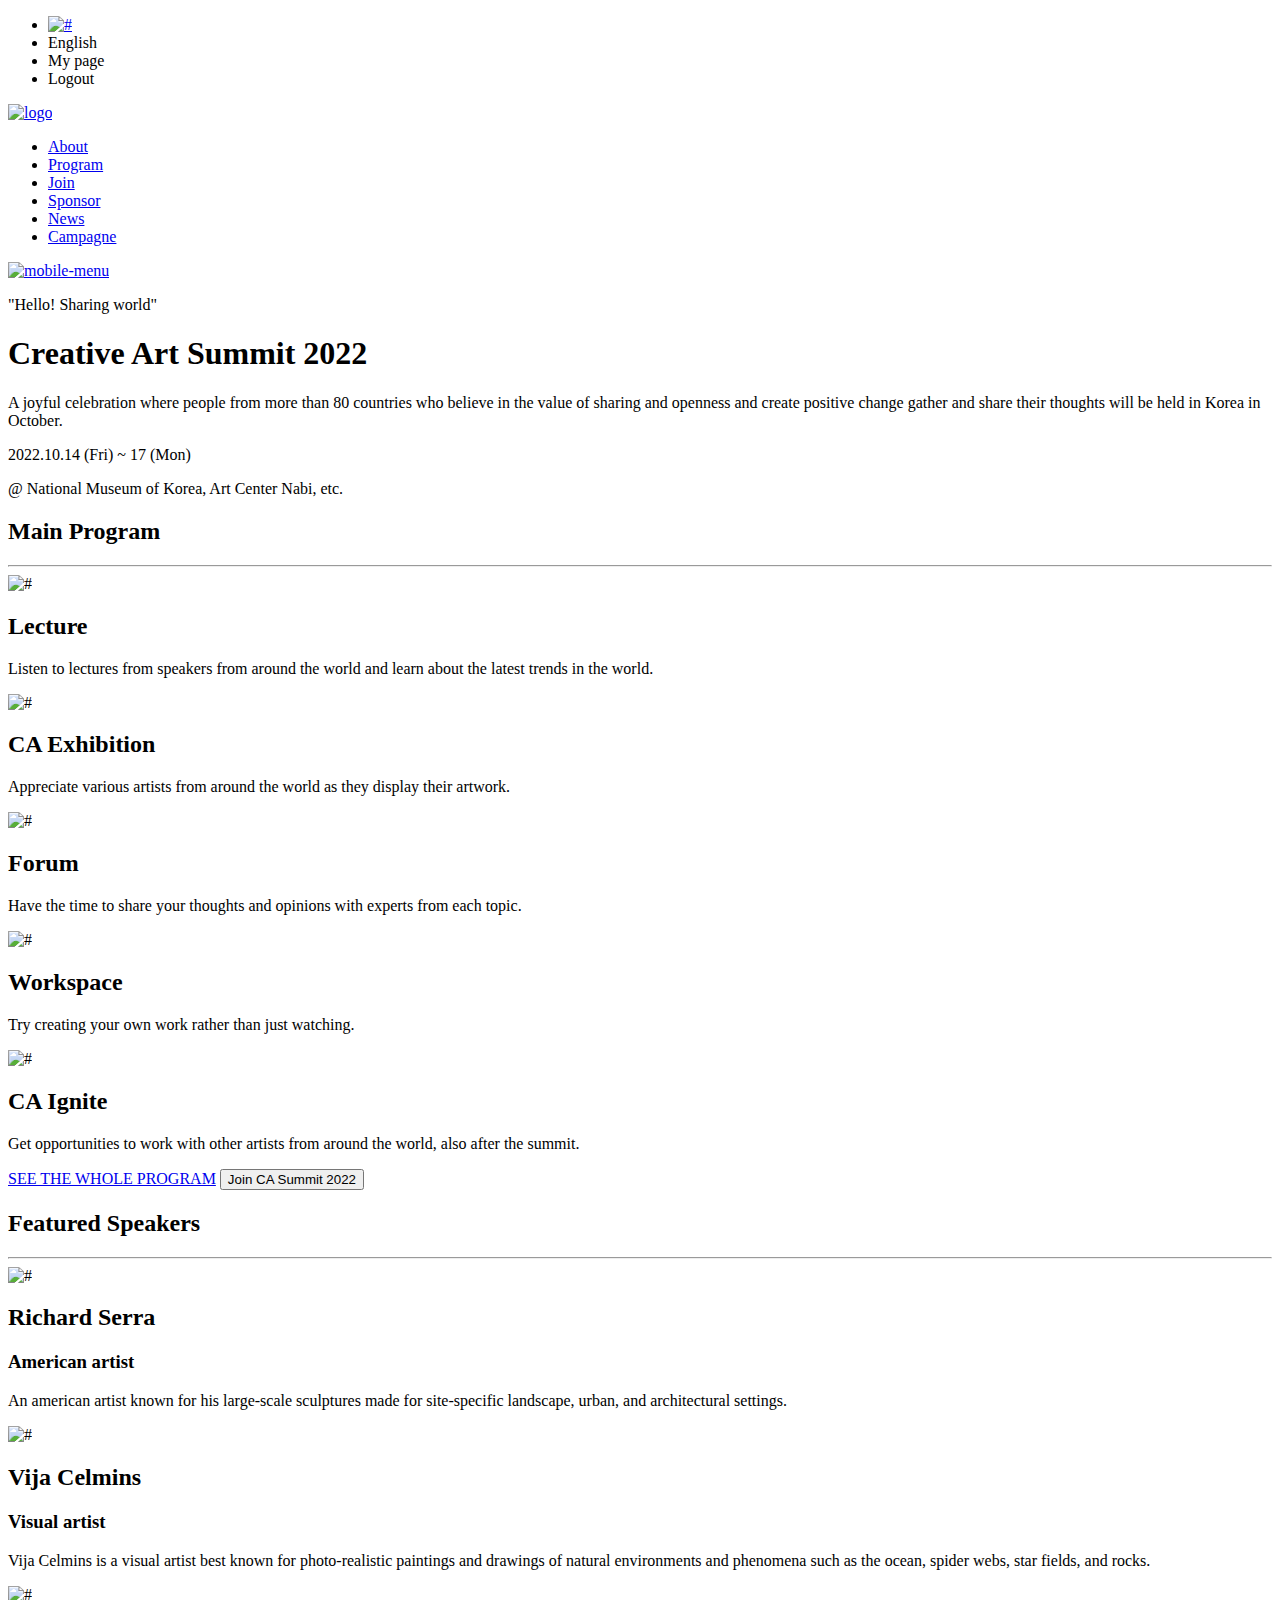
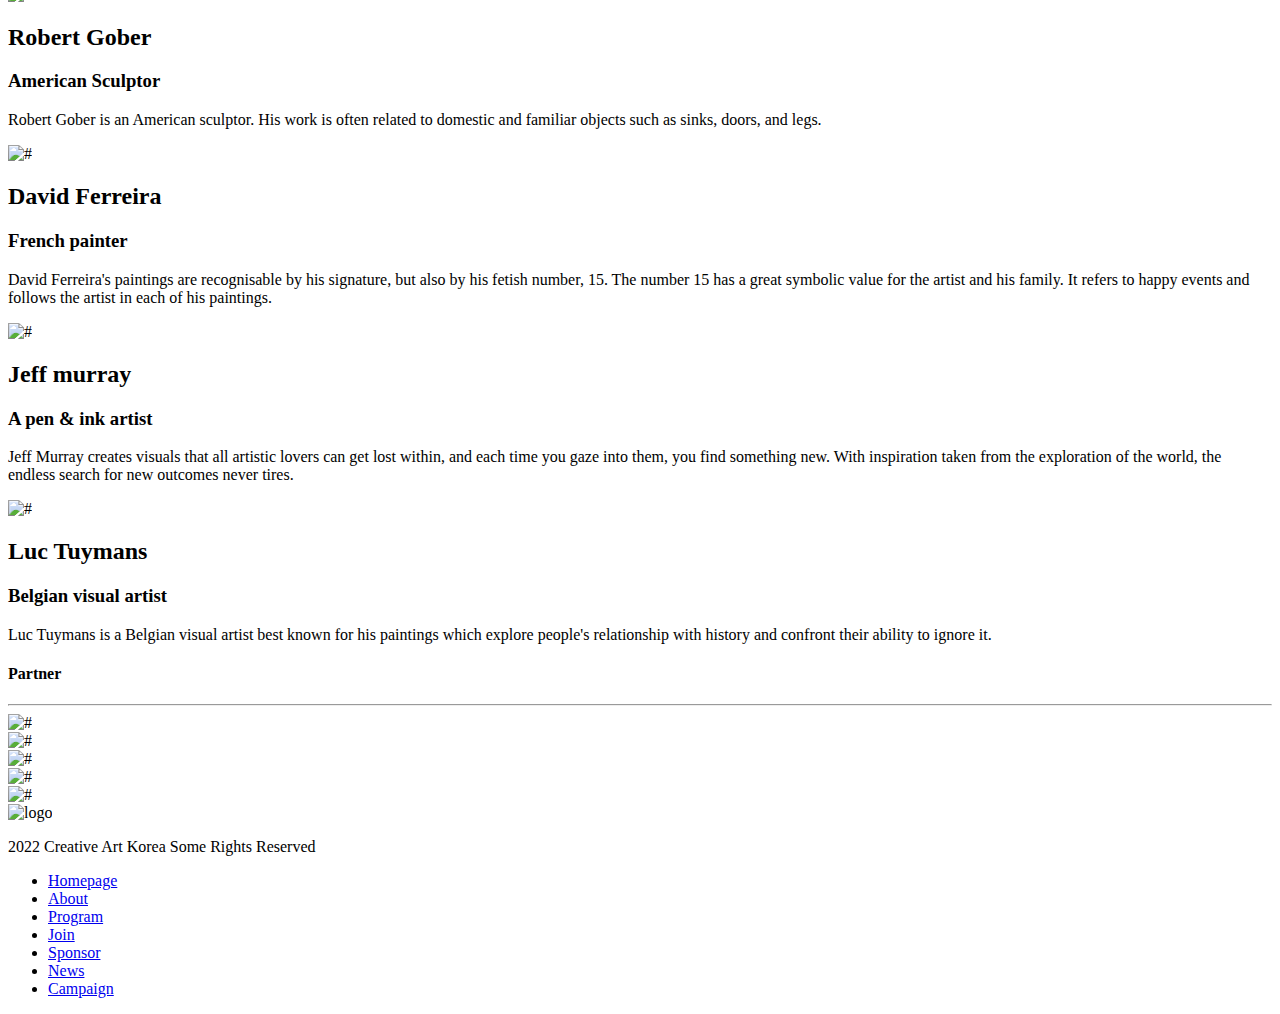
==== index.html @ f63004d4 "Add capstone main page" ====
<!DOCTYPE html>
<html lang="en">
<head>
    <meta charset="UTF-8">
    <meta http-equiv="X-UA-Compatible" content="IE=edge">
    <meta name="viewport" content="width=device-width, initial-scale=1.0">
    <title>Conference page: Creative Art Summit</title>
<link rel="stylesheet" href="style.css">
</head>
<body>      
    <header>
        <div class="social">
     <ul class="gray">
        <li>
            <a href="#"><img src="Images/2Vector.png" alt="#" class="tweet"></a>
          </li>
         <li>English</li>
         <li>My page</li>
         <li>Logout</li>
     </ul>
        </div>
        <nav class="desktop-menu">
            <a href="#"><img src="Images/CreativeArt.png" alt="logo" id="logo1"></a>
            <ul class="dm">
            <li><a href="about.html">About</a></li>
            <li><a href="#">Program</a></li>
            <li><a href="#">Join</a></li>
            <li><a href="#">Sponsor</a></li>
            <li><a href="#">News</a></li>
           <li><a href="#" class="campagne">Campagne</a></li> 
            </ul>
          
        </nav>
        <div class="main-wrap">
            <nav class="mobile-menu"> 
                <a href="#"><img src="Images/menu.png" alt="mobile-menu"></a>
            </nav>
            <p class="hello">"Hello! Sharing world"</p>
            <h1 class="title">Creative Art Summit 2022</h1>
            <p id="discription">
             A joyful celebration where people from more than 80 countries who believe in the value of sharing and openness and create positive change gather and share their thoughts will be held in Korea in October.
                </p>
                <div>
                    <p class="date">2022.10.14 (Fri) ~ 17 (Mon)</p>
                    <p class="locate">@ National Museum of Korea, Art Center Nabi, etc.
                    </p>
                </div>
        </div>
    </header>
        <section id="main-program">
            <h2 class="main-head">Main Program</h2>
            <hr>
            <div class="program">
            <div id="main-info">
                <img src="Images/program_icon_01.png" alt="#" class="icon1">
                <h2 id="subtitle">Lecture</h2>
                <p class="support">Listen to lectures from speakers from around the world and learn about the latest trends in the world.</p>
            </div>
            <div id="main-info1">
                <img src="Images/program_icon_02.png" alt="#" class="icon2">
                <h2 id="subtitle1">CA Exhibition</h2>
                <p class="support1">Appreciate various artists from around the world as they display their artwork.</p>
            </div>
            <div id="main-info2">
                <img src="Images/program_icon_03.png" alt="#" class="icon3">
                <h2 id="subtitle2">Forum</h2>
                <p class="support2">Have the time to share your thoughts and opinions with experts from each topic.</p>
            </div>
            <div id="main-info3">
                <img src="Images/program_icon_04.png" alt="#" class="icon4">
                <h2 id="subtitle3">Workspace</h2>
                <p class="support3">Try creating your own work rather than just watching.</p>
            </div>
            <div id="main-info4">
                <img src="Images/program_icon_05.png" alt="#" class="icon5">
                <h2 id="subtitle4">CA Ignite</h2>
                <p class="support4">Get opportunities to work with other artists from around the world, also after the summit.</p>
            </div>
        </div>
            <a href="#" class="see-program">SEE THE WHOLE PROGRAM</a>
            <button class="button" type="button">Join CA Summit 2022</button>
        </section>
    <section class="speakers-wrap">
    <h2 class="speak-head">Featured Speakers</h2>
    <hr>
    <div class="speaker">
    <div id="speaker1">
        <img src="Images/speaker_01.png" alt="#" class="speaker1">
        <h2 id="speaker-name">Richard Serra</h2>
        <h3 id="pro">American artist</h3>
        <p id="info">An american artist known for his large-scale sculptures made for site-specific landscape, urban, and architectural settings.</p>
    </div>
    <div id="speaker2">
        <img src="Images/speaker_02.png" alt="#" class="speaker2">
        <h2 id="speaker-name1">Vija Celmins</h2>
        <h3 id="pro1">Visual artist</h3>
        <p id="info1">Vija Celmins is a visual artist best known for photo-realistic paintings and drawings of natural environments and phenomena such as the ocean, spider webs, star fields, and rocks.</p>
    </div>
    <div id="speaker3">
        <img src="Images/speaker_03.png" alt="#" class="speaker3">
        <h2 id="speaker-name2">Robert Gober</h2>
        <h3 id="pro2">American Sculptor</h3>
        <p id="info2">Robert Gober is an American sculptor. His work is often related to domestic and familiar objects such as sinks, doors, and legs.</p>
    </div>
    <div id="speaker4">
        <img src="Images/speaker_04.png" alt="#" class="speaker4">
        <h2 id="speaker-name3">David Ferreira</h2>
        <h3 id="pro3">French painter</h3>
        <p id="info3">David Ferreira's paintings are recognisable by his signature, but also by his fetish number, 15. The number 15 has a great symbolic value for the artist and his family. It refers to happy events and follows the artist in each of his paintings.</p>
    </div>
    <div id="speaker5">
        <img src="Images/speaker_05.png" alt="#" class="speaker5">
        <h2 id="speaker-name4">Jeff murray</h2>
        <h3 id="pro4">A pen & ink artist</h3>
        <p id="info4">Jeff Murray creates visuals that all artistic lovers can get lost within, and each time you gaze into them, you find something new. With inspiration taken from the exploration of the world, the endless search for new outcomes never tires.</p>
    </div>
    <div id="speaker6">
        <img src="Images/speaker_06.png" alt="#" class="speaker6">
        <h2 id="speaker-name5">Luc Tuymans</h2>
        <h3 id="pro5">Belgian visual artist</h3>
        <p id="info5">Luc Tuymans is a Belgian visual artist best known for his paintings which explore people's relationship with history and confront their ability to ignore it.</p>
    </div>
</div>
</section>
<footer id="partners">
<h4 class="p-head">Partner</h4>
<hr>
<div class="p">
<div class="p1"><img src="Images/google.png" alt="#"></div>
<div class="p2"><img src="Images/daum.png" alt="#"></div>
<div class="p3"><img src="Images/airbnb.png" alt="#"></div>
<div class="p4"><img src="Images/naver.png" alt="#"></div>
<div class="p5"><img src="Images/mozilla.png" alt="#"></div>
</div>
<div class="copyright">
<img src="Images/CreativeArt.png" alt="logo" id="logo">
<p class="right">2022 Creative Art Korea Some Rights Reserved</p>
</div>
</footer>

<div class="menu-over" id="menu-over">
    <a href="#" class="closeMenu">
    </a>
    <ul class="mobile-menu1">
        <li><a href="#">Homepage</a></li>
        <li><a href="about.html">About</a></li>
        <li><a href="#">Program</a></li>
        <li><a href="#">Join</a></li>
        <li><a href="#">Sponsor</a></li>
        <li><a href="#">News</a></li>
        <li><a href="#">Campaign</a></li>
    </ul>
    <div class="hr"></div>
    <div class="hr1"></div>
    <div class="hr2"></div>
    <div class="hr3"></div>
    <div class="hr4"></div>
    <div class="hr5"></div>
    <div class="hr6"></div>
</div>
<script src="main.js"></script>
</body>
</html>
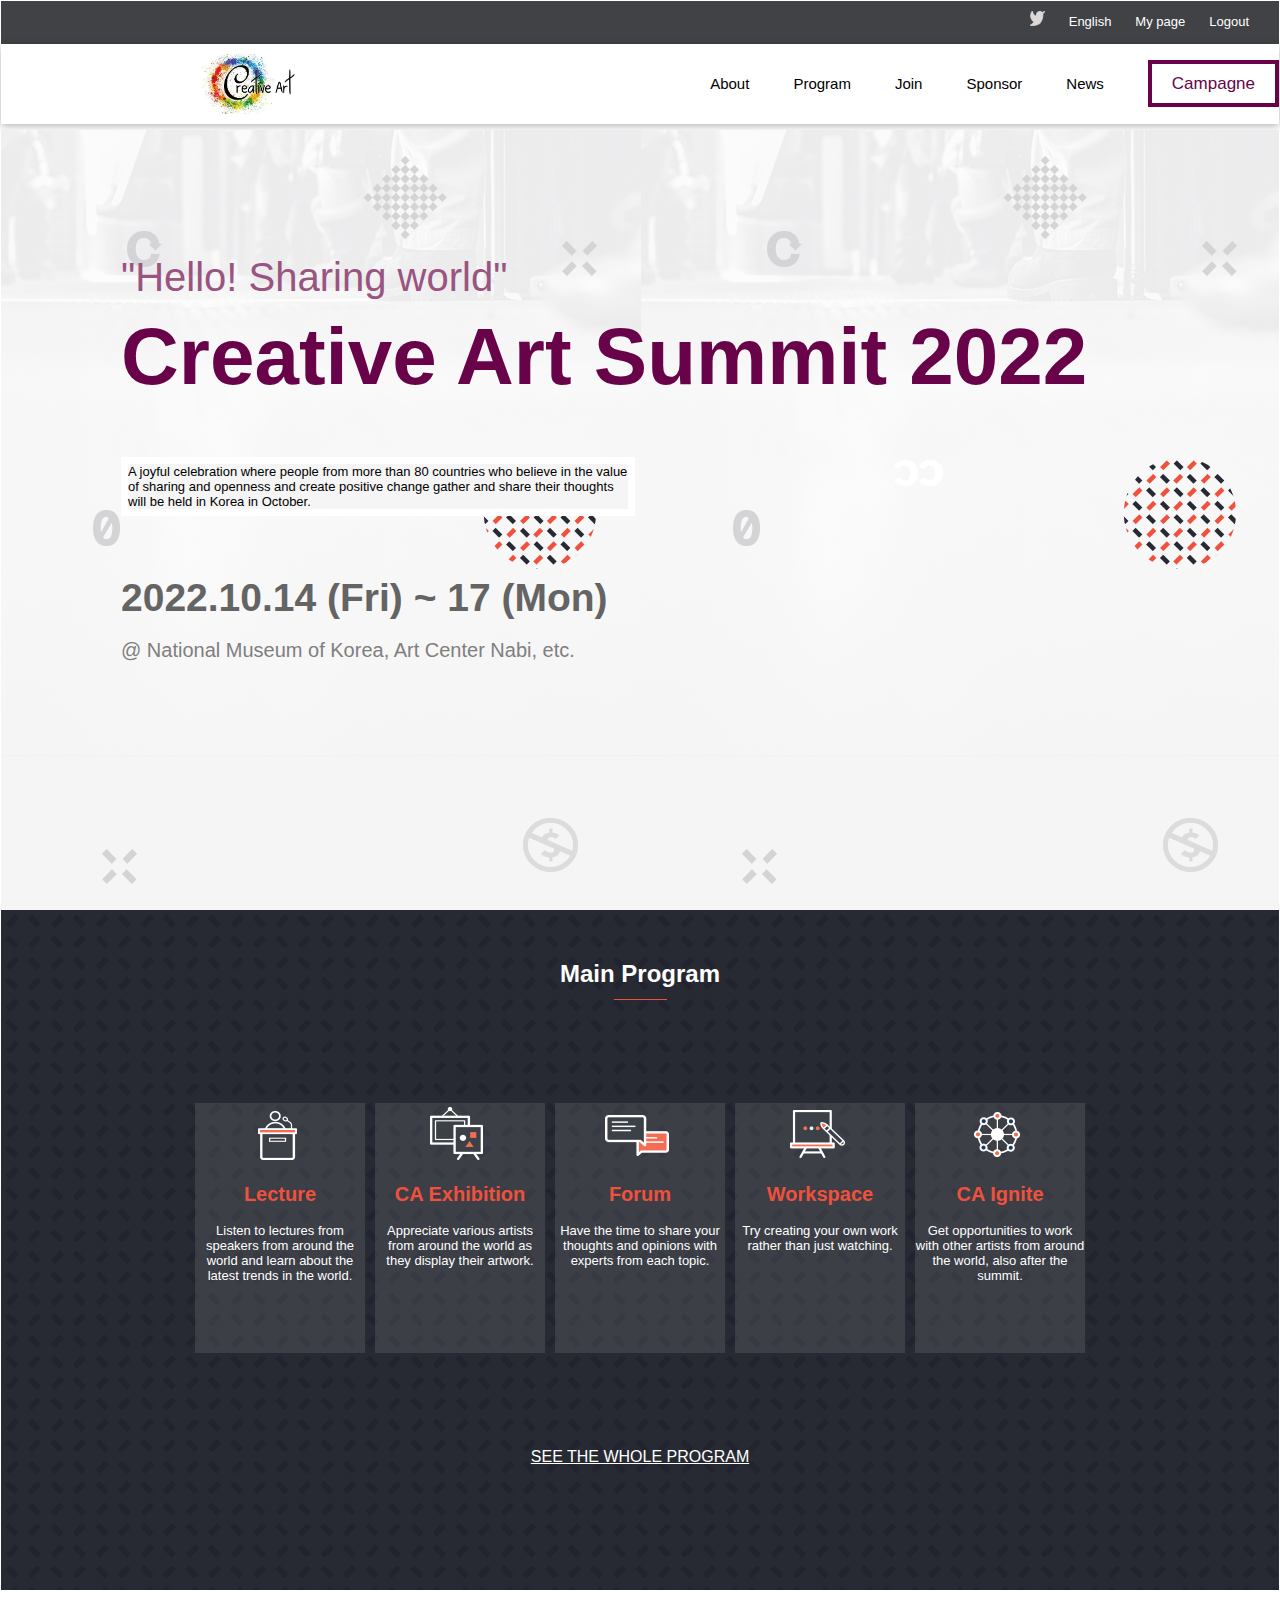
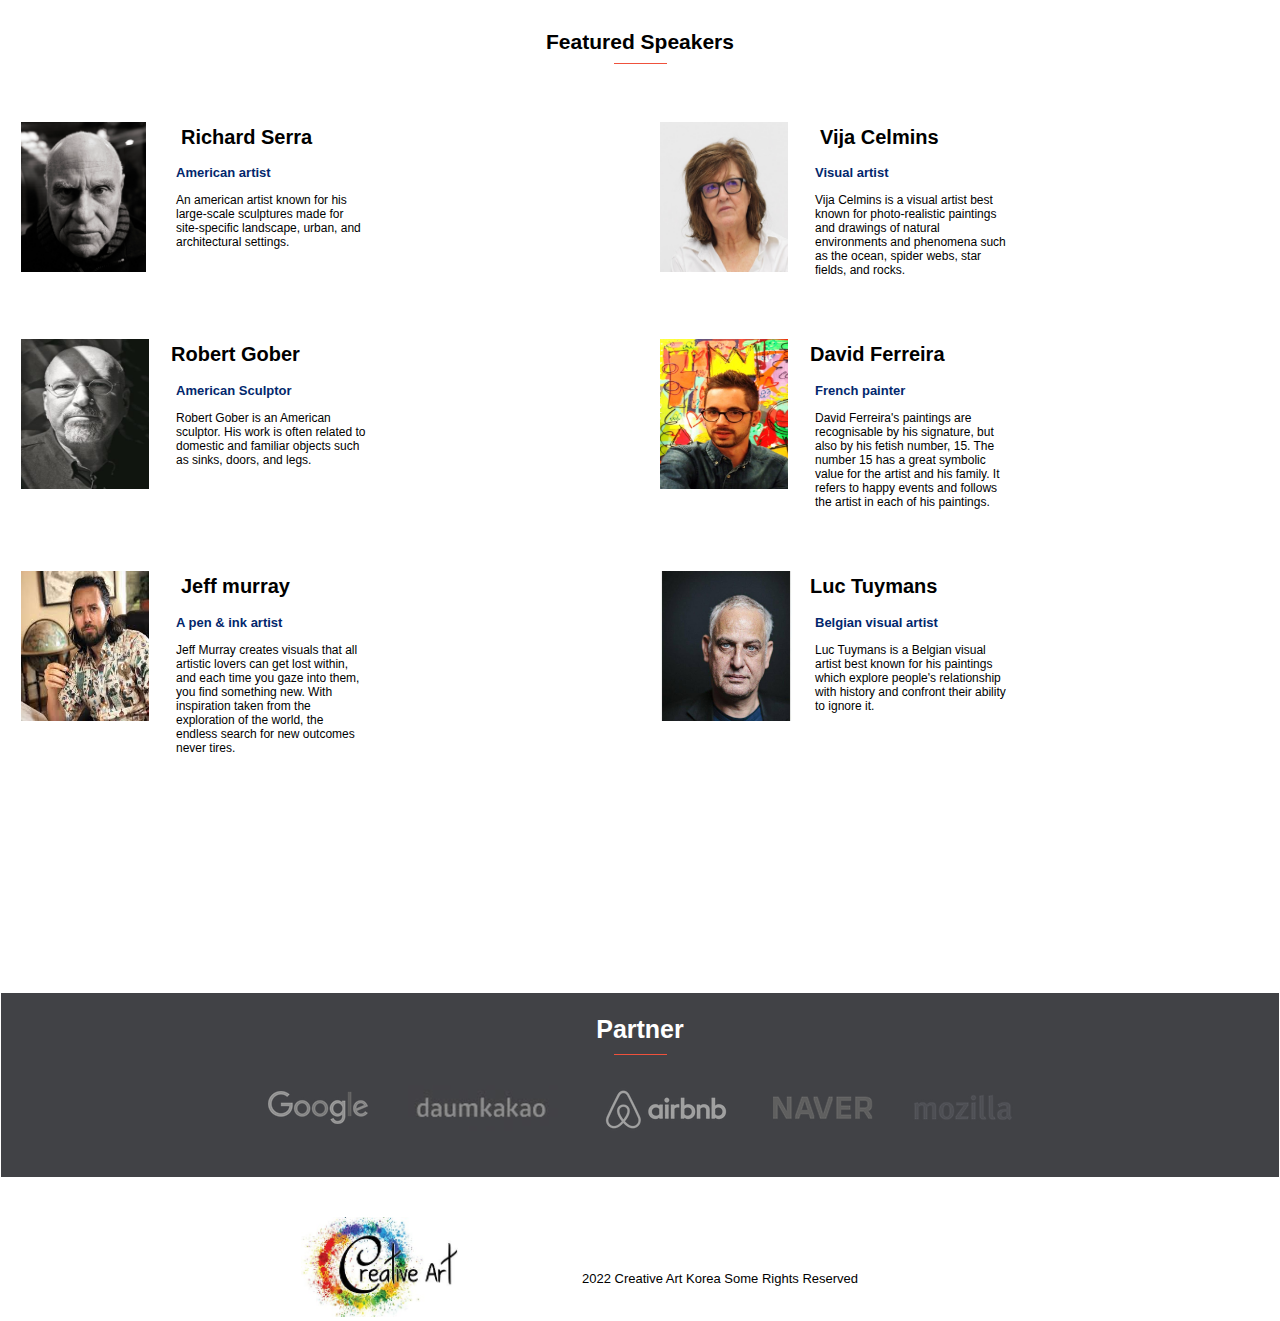
==== commit b212b3d0: "Add font link to head" ====
--- a/index.html
+++ b/index.html
@@ -6,6 +6,9 @@
     <meta name="viewport" content="width=device-width, initial-scale=1.0">
     <title>Conference page: Creative Art Summit</title>
 <link rel="stylesheet" href="style.css">
+<link rel="preconnect" href="https://fonts.googleapis.com">
+<link rel="preconnect" href="https://fonts.gstatic.com" crossorigin>
+<link href="https://fonts.googleapis.com/css2?family=Lato&display=swap" rel="stylesheet">
 </head>
 <body>      
     <header>
--- a/style.css
+++ b/style.css
@@ -0,0 +1,1510 @@
+@media screen and (max-width: 768px) {
+  .main-wrap {
+    background-image: url(Images/mobile_intro_bg.png);
+    height: 600px;
+    margin: -7px;
+  }
+
+  .mobile-menu {
+    margin-left: 65px;
+    padding-top: 30px;
+  }
+
+  #menu-over {
+    background-color: #3c3a39;
+    display: none;
+    height: 870px;
+    width: 100%;
+    position: fixed;
+    bottom: 57px;
+    z-index: 1;
+    top: 0;
+    left: 0;
+    mix-blend-mode: normal;
+    box-shadow: 1px 48px 48px rgba(37, 47, 137, 0.08);
+    overflow-x: hidden;
+    transition: 0.75ms;
+  }
+
+  .closeMenu {
+    height: 20px;
+    width: 20px;
+    position: absolute;
+    left: 25%;
+    right: 25%;
+    top: 10px;
+    margin-left: 260px;
+    background-image: url(Images/CancelButton.png);
+  }
+
+  li {
+    list-style: none;
+  }
+
+  .mobile-menu1 > li a {
+    left: 5px;
+    right: 5px;
+    top: calc(50% - 24px / 2);
+    font-family: 'Inter', sans-serif;
+    font-style: normal;
+    font-weight: bold;
+    font-size: 32px;
+    line-height: 40px;
+    display: flex;
+    flex-direction: column;
+    color: #fff5e1;
+    text-decoration: none;
+    margin: 10px;
+  }
+
+  .hr {
+    width: 290px;
+    left: 1px;
+    right: 1px;
+    border-bottom: 1px solid #6f6c6b;
+    margin-left: 40px;
+    margin-top: -260px;
+    position: absolute;
+  }
+
+  .hr1 {
+    width: 290px;
+    left: 1px;
+    right: 1px;
+    border-bottom: 1px solid #6f6c6b;
+    margin-left: 40px;
+    margin-top: -210px;
+    position: absolute;
+  }
+
+  .hr2 {
+    width: 290px;
+    left: 1px;
+    right: 1px;
+    border-bottom: 1px solid #6f6c6b;
+    margin-left: 40px;
+    margin-top: -160px;
+    position: absolute;
+  }
+
+  .hr3 {
+    width: 290px;
+    left: 1px;
+    right: 1px;
+    border-bottom: 1px solid #6f6c6b;
+    margin-left: 40px;
+    margin-top: -110px;
+    position: absolute;
+  }
+
+  .hr4 {
+    width: 290px;
+    left: 1px;
+    right: 1px;
+    border-bottom: 1px solid #6f6c6b;
+    margin-left: 40px;
+    margin-top: -60px;
+    position: absolute;
+  }
+
+  .hr5 {
+    width: 290px;
+    left: 1px;
+    right: 1px;
+    border-bottom: 1px solid #6f6c6b;
+    margin-left: 40px;
+    margin-top: -5px;
+    position: absolute;
+  }
+
+  .hr6 {
+    width: 290px;
+    left: 1px;
+    right: 1px;
+    border-bottom: 1px solid #6f6c6b;
+    margin-left: 40px;
+    margin-top: -310px;
+    position: absolute;
+  }
+
+  .hello {
+    color: #99547f;
+    font-family: sans-serif;
+    font-size: 20px;
+    padding-left: 50px;
+    padding-top: 55px;
+  }
+
+  .title {
+    color: #680249;
+    font-weight: bold;
+    font-family: sans-serif;
+    font-size: 50px;
+    padding-left: 50px;
+    margin-top: -29px;
+  }
+
+  #discription {
+    background-color: #f5f5f5;
+    font: 1em sans-serif;
+    font-size: 13px;
+    border: 7px solid #fff;
+    margin-left: 8px;
+    width: 90%;
+  }
+
+  .date {
+    font-weight: bold;
+    text-align: center;
+    font-size: 20px;
+    font-family: sans-serif;
+    color: #646464;
+    margin-top: 60px;
+  }
+
+  .locate {
+    text-align: center;
+    margin-top: -4px;
+    color: #807e7e;
+    font-family: sans-serif;
+  }
+
+  #main-program {
+    background-color: #272a32;
+    height: 937px;
+    background-image: url(Images/pattern_bg.png);
+    display: flex;
+    margin: -7px;
+    margin-top: -20px;
+    flex-direction: column;
+  }
+
+  .main-head {
+    color: #fff;
+    text-align: center;
+    font-family: Verdana, Geneva, Tahoma, sans-serif;
+    padding-top: 30px;
+  }
+
+  hr {
+    width: 53px;
+    height: 1px;
+    border-bottom: 1px solid #ef513c;
+    margin-top: -10px;
+    border-top: transparent;
+    border-left: transparent;
+    border-right: transparent;
+  }
+
+  #main-info {
+    background-color: #ffffff1a;
+    margin-top: 30px;
+    height: 100px;
+    margin-bottom: 20px;
+    width: 90%;
+    margin-left: 20px;
+  }
+
+  .icon1 {
+    padding-left: 10px;
+    padding-top: 2px;
+  }
+
+  #subtitle {
+    color: #ef513c;
+    font-size: 20px;
+    margin-left: 100px;
+    margin-top: -40px;
+    font-family: sans-serif;
+  }
+
+  .support {
+    color: #fff;
+    margin-left: 200px;
+    margin-top: -50px;
+    font-size: 13px;
+    font-family: sans-serif;
+  }
+
+  #main-info1 {
+    background-color: #ffffff1a;
+    height: 100px;
+    margin-bottom: 20px;
+    width: 90%;
+    margin-left: 20px;
+  }
+
+  .icon2 {
+    padding-left: 10px;
+    padding-top: 10px;
+  }
+
+  #subtitle1 {
+    color: #ef513c;
+    font-size: 20px;
+    margin-left: 100px;
+    margin-top: -50px;
+    width: 40px;
+    font-family: sans-serif;
+  }
+
+  .support1 {
+    color: #fff;
+    margin-left: 210px;
+    margin-top: -70px;
+    font-size: 13px;
+    font-family: sans-serif;
+  }
+
+  #main-info2 {
+    background-color: #ffffff1a;
+    height: 100px;
+    margin-bottom: 20px;
+    width: 90%;
+    margin-left: 20px;
+  }
+
+  .icon3 {
+    padding-left: 10px;
+    padding-top: 2px;
+  }
+
+  #subtitle2 {
+    color: #ef513c;
+    font-size: 20px;
+    margin-left: 100px;
+    margin-top: -40px;
+    font-family: 'Inter', sans-serif;
+  }
+
+  .support2 {
+    color: #fff;
+    margin-left: 200px;
+    margin-top: -50px;
+    font-size: 13px;
+    font-family: 'Inter', sans-serif;
+  }
+
+  #main-info3 {
+    background-color: #ffffff1a;
+    height: 100px;
+    margin-bottom: 20px;
+    width: 90%;
+    margin-left: 20px;
+  }
+
+  .icon4 {
+    padding-left: 10px;
+    padding-top: 2px;
+  }
+
+  #subtitle3 {
+    color: #ef513c;
+    font-size: 20px;
+    margin-left: 80px;
+    margin-top: -40px;
+    font-family: 'Inter', sans-serif;
+  }
+
+  .support3 {
+    color: #fff;
+    margin-left: 220px;
+    margin-top: -50px;
+    font-size: 13px;
+    font-family: 'Inter', sans-serif;
+  }
+
+  #main-info4 {
+    background-color: #ffffff1a;
+    height: 100px;
+    margin-bottom: 20px;
+    width: 90%;
+    margin-left: 20px;
+  }
+
+  .icon5 {
+    padding-left: 10px;
+    padding-top: 4px;
+  }
+
+  #subtitle4 {
+    color: #ef513c;
+    font-size: 20px;
+    margin-left: 90px;
+    margin-top: -40px;
+    font-family: 'Inter', sans-serif;
+  }
+
+  .support4 {
+    color: #fff;
+    margin-left: 210px;
+    margin-top: -60px;
+    font-size: 13px;
+    font-family: 'Inter', sans-serif;
+  }
+
+  .button {
+    color: #fff;
+    background-color: #2d0752;
+    margin-top: 50px;
+    font-family: 'Inter', sans-serif;
+    font-size: 18px;
+    border: transparent;
+    height: 70px;
+    width: 60%;
+    margin-left: 80px;
+    justify-content: center;
+  }
+
+  .speakers-wrap {
+    height: 1400px;
+    background-color: #fff;
+    margin: -7px;
+  }
+
+  .speak-head {
+    font-family: sans-serif;
+    text-align: center;
+    padding-top: 30px;
+    font-size: 21px;
+  }
+
+  .speaker1 {
+    margin-top: 50px;
+    margin-left: 20px;
+    height: 150px;
+  }
+
+  #speaker-name {
+    margin-top: -150px;
+    margin-left: 180px;
+    font-size: 20px;
+    font-family: sans-serif;
+  }
+
+  #pro {
+    font-size: 13px;
+    color: #02276d;
+    font-family: Arial, Helvetica, sans-serif;
+    margin-left: 175px;
+  }
+
+  #info {
+    font-size: 10px;
+    margin-left: 175px;
+    font-family: sans-serif;
+  }
+
+  .speaker2 {
+    margin-top: 50px;
+    margin-left: 20px;
+    height: 150px;
+    width: 128px;
+  }
+
+  #speaker-name1 {
+    margin-top: -150px;
+    margin-left: 180px;
+    font-size: 20px;
+    font-family: sans-serif;
+  }
+
+  #pro1 {
+    font-size: 13px;
+    color: #02276d;
+    font-family: Arial, Helvetica, sans-serif;
+    margin-left: 175px;
+  }
+
+  #info1 {
+    font-size: 10px;
+    margin-left: 175px;
+    font-family: sans-serif;
+  }
+
+  .speaker3 {
+    margin-top: 50px;
+    margin-left: 20px;
+    height: 150px;
+    width: 128px;
+  }
+
+  #speaker-name2 {
+    margin-top: -150px;
+    margin-left: 170px;
+    font-size: 20px;
+    font-family: sans-serif;
+  }
+
+  #pro2 {
+    font-size: 13px;
+    color: #02276d;
+    font-family: Arial, Helvetica, sans-serif;
+    margin-left: 175px;
+  }
+
+  #info2 {
+    font-size: 10px;
+    margin-left: 175px;
+    font-family: sans-serif;
+  }
+
+  .speaker4 {
+    margin-top: 50px;
+    margin-left: 20px;
+    height: 150px;
+    width: 128px;
+  }
+
+  #speaker-name3 {
+    margin-top: -150px;
+    margin-left: 170px;
+    font-size: 20px;
+    font-family: sans-serif;
+  }
+
+  #pro3 {
+    font-size: 13px;
+    color: #02276d;
+    font-family: Arial, Helvetica, sans-serif;
+    margin-left: 175px;
+  }
+
+  #info3 {
+    font-size: 10px;
+    margin-left: 175px;
+    font-family: sans-serif;
+  }
+
+  .speaker5 {
+    margin-top: 50px;
+    margin-left: 20px;
+    height: 150px;
+    width: 128px;
+  }
+
+  #speaker-name4 {
+    margin-top: -150px;
+    margin-left: 180px;
+    font-size: 20px;
+    font-family: sans-serif;
+  }
+
+  #pro4 {
+    font-size: 13px;
+    color: #02276d;
+    font-family: Arial, Helvetica, sans-serif;
+    margin-left: 175px;
+  }
+
+  #info4 {
+    font-size: 10px;
+    margin-left: 175px;
+    font-family: sans-serif;
+  }
+
+  .speaker6 {
+    margin-top: 50px;
+    margin-left: 20px;
+    height: 150px;
+  }
+
+  #speaker-name5 {
+    margin-top: -150px;
+    margin-left: 170px;
+    font-size: 20px;
+    font-family: sans-serif;
+  }
+
+  #pro5 {
+    font-size: 13px;
+    color: #02276d;
+    font-family: Arial, Helvetica, sans-serif;
+    margin-left: 175px;
+  }
+
+  #info5 {
+    font-size: 10px;
+    margin-left: 175px;
+    font-family: sans-serif;
+  }
+
+  #partners {
+    height: 260px;
+    background-color: #414246;
+    margin: -7px;
+    display: flex;
+    flex-direction: column;
+  }
+
+  .p-head {
+    color: #fff;
+    text-align: center;
+    font-family: sans-serif;
+    font-size: 25px;
+    line-height: 4px;
+  }
+
+  .p {
+    padding: 30px;
+    margin-top: -40px;
+  }
+
+  .p1 {
+    margin-top: 30px;
+  }
+
+  .p2 {
+    text-align: center;
+  }
+
+  .p4 {
+    text-align: right;
+    margin-top: -140px;
+  }
+
+  .p5 {
+    text-align: right;
+    margin-top: 60px;
+  }
+
+  .copyright {
+    height: 100%;
+    margin-top: 20px;
+    background-color: #fff;
+  }
+
+  #logo {
+    height: 100px;
+    margin-top: 40px;
+  }
+
+  .right {
+    font-family: sans-serif;
+    font-size: 13px;
+    margin-top: -50px;
+    margin-left: 160px;
+  }
+
+  .desktop-menu {
+    display: none;
+  }
+
+  .social {
+    display: none;
+  }
+
+  .see-program {
+    display: none;
+  }
+
+  .about-wrap {
+    background-image: url(Images/about.png);
+    margin: -7px;
+    background-repeat: no-repeat;
+    background-color: #f7f7f8;
+    height: 100%;
+  }
+
+  .about-hello {
+    color: #99547f;
+    font-family: sans-serif;
+    font-size: 20px;
+    padding-top: 55px;
+    text-align: center;
+  }
+
+  .about-title {
+    color: #680249;
+    font-weight: bold;
+    font-family: sans-serif;
+    font-size: 50px;
+    margin-top: -29px;
+    text-align: center;
+  }
+
+  #about-discription {
+    background-color: #fff;
+    font: 1em sans-serif;
+    font-size: 12px;
+    border: 1px solid #33323233;
+    text-align: center;
+    align-items: center;
+    padding: 20px;
+    justify-content: center;
+    margin: 15px;
+    color: #4e4e4e;
+  }
+
+  #contact {
+    color: #4e4e4e;
+    font-family: sans-serif;
+    font-size: 13px;
+    text-align: center;
+    font-weight: bold;
+    margin: 20px;
+  }
+
+  .email {
+    text-align: center;
+  }
+
+  #email {
+    color: #000;
+  }
+
+  #about-logo {
+    height: 500px;
+    background-color: #fff;
+    margin: -7px;
+    text-align: center;
+    border-bottom: 1px solid #0003;
+  }
+
+  .logo-head {
+    margin-top: 70px;
+    font-family: sans-serif;
+    font-size: 23px;
+  }
+
+  .logo-text {
+    font-family: sans-serif;
+    font-size: 15px;
+    color: #646464;
+    margin: 30px;
+  }
+
+  .logo {
+    border: 1px solid #0003;
+  }
+
+  #see-past {
+    background-color: #fff;
+    margin: -7px;
+    text-align: center;
+    height: 100%;
+  }
+
+  .past {
+    margin-top: 70px;
+    font-family: sans-serif;
+    font-weight: lighter;
+  }
+
+  .past-discrib {
+    font-family: sans-serif;
+    font-size: 15px;
+    color: #646464;
+    margin: 30px;
+  }
+
+  .event_pic {
+    width: 90%;
+    max-width: 90%;
+    max-height: 90%;
+    height: 90%;
+  }
+
+  .Red {
+    width: 90%;
+    height: 100%;
+    position: absolute;
+    background-color: #8b03fac2;
+    max-width: 100%;
+    max-height: 100%;
+    display: flex;
+    justify-content: center;
+    align-items: center;
+    flex-direction: column;
+  }
+
+  .Place {
+    height: 90%;
+    position: relative;
+    display: flex;
+    justify-content: center;
+    margin: 20px 0 20px 0;
+    color: #fff;
+  }
+
+  .date1 {
+    font-size: 35px;
+    font-family: sans-serif;
+    font-weight: bold;
+  }
+
+  .description {
+    font-size: 20px;
+    font-weight: bold;
+    font-family: sans-serif;
+  }
+}
+
+@media screen and (min-width: 768px) {
+  .main-wrap {
+    background-image: url(Images/mobile_intro_bg.png);
+    height: 800px;
+    margin: -7px;
+    margin-top: -34px;
+  }
+
+  .social {
+    display: grid;
+    background-color: #414246;
+    margin: -7px;
+    color: #fff;
+    height: 50px;
+  }
+
+  .desktop-menu {
+    background-color: #fff;
+    display: flex;
+    margin: -7px;
+    height: 80px;
+    box-shadow: rgb(0 0 0 / 30%) 0 2px 8px 0;
+  }
+
+  #logo1 {
+    height: 60px;
+    margin-left: 200px;
+    margin-top: 10px;
+  }
+
+  .gray {
+    text-align: right;
+    margin-top: -20px;
+    padding: 30px;
+  }
+
+  li {
+    list-style: none;
+    display: inline;
+    text-align: right;
+    margin-left: 20px;
+    font-family: sans-serif;
+    font-size: 13px;
+  }
+
+  .dm {
+    text-align: right;
+    width: 100%;
+    margin-top: 30px;
+  }
+
+  li a {
+    font-family: sans-serif;
+    font-size: 15px;
+    color: #000;
+    text-decoration: none;
+    display: inline;
+    margin-left: 20px;
+  }
+
+  li a:hover {
+    color: #680249;
+  }
+
+  .tweet {
+    height: 15px;
+  }
+
+  .campagne {
+    color: #680249;
+    border: 4px solid #680249;
+    font-size: 17px;
+    font-family: sans-serif;
+    text-decoration: none;
+    text-align: center;
+    padding: 10px 20px;
+  }
+
+  .mobile-menu {
+    display: none;
+  }
+
+  .hello {
+    color: #99547f;
+    font-family: sans-serif;
+    font-size: 40px;
+    padding-left: 120px;
+    padding-top: 125px;
+  }
+
+  .title {
+    color: #680249;
+    font-weight: bold;
+    font-family: sans-serif;
+    font-size: 80px;
+    padding-left: 120px;
+    margin-top: -29px;
+  }
+
+  #discription {
+    background-color: #f5f5f5;
+    font: 1em sans-serif;
+    font-size: 13px;
+    border: 7px solid #fff;
+    margin-left: 120px;
+    width: 500px;
+  }
+
+  .date {
+    font-weight: bold;
+    font-size: 39px;
+    font-family: sans-serif;
+    color: #646464;
+    margin-top: 60px;
+    margin-left: 120px;
+  }
+
+  .locate {
+    margin-top: -20px;
+    color: #807e7e;
+    font-family: sans-serif;
+    font-size: 20px;
+    margin-left: 120px;
+  }
+
+  #main-program {
+    background-color: #272a32;
+    height: 680px;
+    background-image: url(Images/pattern_bg.png);
+    display: flex;
+    margin: -7px;
+    margin-top: -20px;
+    flex-direction: column;
+  }
+
+  .main-head {
+    color: #fff;
+    text-align: center;
+    font-family: Verdana, Geneva, Tahoma, sans-serif;
+    padding-top: 30px;
+  }
+
+  hr {
+    width: 53px;
+    height: 1px;
+    border-bottom: 1px solid #ef513c;
+    margin-top: -10px;
+    border-top: transparent;
+    border-left: transparent;
+    border-right: transparent;
+  }
+
+  .program {
+    display: flex;
+    flex-direction: row;
+    justify-content: center;
+    width: 100%;
+    margin-top: 90px;
+  }
+
+  #main-info {
+    width: 170px;
+    background-color: #ffffff1a;
+    height: 250px;
+    margin: 5px;
+  }
+
+  .icon1 {
+    padding-left: 50px;
+    padding-top: 2px;
+  }
+
+  #subtitle {
+    color: #ef513c;
+    font-size: 20px;
+    font-family: sans-serif;
+    text-align: center;
+  }
+
+  .support {
+    color: #fff;
+    font-size: 13px;
+    font-family: sans-serif;
+    text-align: center;
+  }
+
+  #main-info1 {
+    background-color: #ffffff1a;
+    margin: 5px;
+    width: 170px;
+    height: 250px;
+  }
+
+  .icon2 {
+    padding-left: 50px;
+    padding-top: 2px;
+  }
+
+  #subtitle1 {
+    color: #ef513c;
+    font-size: 20px;
+    font-family: sans-serif;
+    text-align: center;
+  }
+
+  .support1 {
+    color: #fff;
+    font-size: 13px;
+    font-family: sans-serif;
+    text-align: center;
+  }
+
+  #main-info2 {
+    background-color: #ffffff1a;
+    margin: 5px;
+    width: 170px;
+    height: 250px;
+  }
+
+  .icon3 {
+    padding-left: 50px;
+    padding-top: 2px;
+  }
+
+  #subtitle2 {
+    color: #ef513c;
+    font-size: 20px;
+    font-family: sans-serif;
+    text-align: center;
+  }
+
+  .support2 {
+    color: #fff;
+    font-size: 13px;
+    font-family: sans-serif;
+    text-align: center;
+  }
+
+  #main-info3 {
+    background-color: #ffffff1a;
+    margin: 5px;
+    width: 170px;
+    height: 250px;
+  }
+
+  .icon4 {
+    padding-left: 50px;
+    padding-top: 2px;
+  }
+
+  #subtitle3 {
+    color: #ef513c;
+    font-size: 20px;
+    font-family: sans-serif;
+    text-align: center;
+  }
+
+  .support3 {
+    color: #fff;
+    font-size: 13px;
+    font-family: sans-serif;
+    text-align: center;
+  }
+
+  #main-info4 {
+    background-color: #ffffff1a;
+    margin: 5px;
+    width: 170px;
+    height: 250px;
+  }
+
+  .icon5 {
+    padding-left: 50px;
+    padding-top: 2px;
+  }
+
+  #subtitle4 {
+    color: #ef513c;
+    font-size: 20px;
+    font-family: sans-serif;
+    text-align: center;
+  }
+
+  .support4 {
+    color: #fff;
+    font-size: 13px;
+    font-family: sans-serif;
+    text-align: center;
+  }
+
+  .button {
+    display: none;
+  }
+
+  .see-program {
+    font-family: sans-serif;
+    text-align: center;
+    color: #fff;
+    margin-top: 90px;
+  }
+
+  .speakers-wrap {
+    height: 1000px;
+    background-color: #fff;
+    margin: -7px;
+  }
+
+  .speak-head {
+    font-family: sans-serif;
+    text-align: center;
+    padding-top: 30px;
+    font-size: 21px;
+  }
+
+  .speaker {
+    display: flex;
+    flex-wrap: wrap;
+  }
+
+  #speaker1 {
+    width: 50%;
+  }
+
+  #speaker2 {
+    width: 50%;
+  }
+
+  #speaker3 {
+    width: 50%;
+  }
+
+  #speaker4 {
+    width: 50%;
+  }
+
+  #speaker5 {
+    width: 50%;
+  }
+
+  #speaker6 {
+    width: 50%;
+  }
+
+  .speaker1 {
+    margin-top: 50px;
+    margin-left: 20px;
+    height: 150px;
+  }
+
+  #speaker-name {
+    margin-top: -150px;
+    margin-left: 180px;
+    font-size: 20px;
+    font-family: sans-serif;
+  }
+
+  #pro {
+    font-size: 13px;
+    color: #02276d;
+    font-family: Arial, Helvetica, sans-serif;
+    margin-left: 175px;
+  }
+
+  #info {
+    font-size: 12px;
+    margin-left: 175px;
+    font-family: sans-serif;
+    width: 30%;
+  }
+
+  .speaker2 {
+    margin-top: 50px;
+    margin-left: 20px;
+    height: 150px;
+    width: 128px;
+  }
+
+  #speaker-name1 {
+    margin-top: -150px;
+    margin-left: 180px;
+    font-size: 20px;
+    font-family: sans-serif;
+  }
+
+  #pro1 {
+    font-size: 13px;
+    color: #02276d;
+    font-family: Arial, Helvetica, sans-serif;
+    margin-left: 175px;
+  }
+
+  #info1 {
+    font-size: 12px;
+    margin-left: 175px;
+    font-family: sans-serif;
+    width: 30%;
+  }
+
+  .speaker3 {
+    margin-top: 50px;
+    margin-left: 20px;
+    height: 150px;
+    width: 128px;
+  }
+
+  #speaker-name2 {
+    margin-top: -150px;
+    margin-left: 170px;
+    font-size: 20px;
+    font-family: sans-serif;
+  }
+
+  #pro2 {
+    font-size: 13px;
+    color: #02276d;
+    font-family: Arial, Helvetica, sans-serif;
+    margin-left: 175px;
+  }
+
+  #info2 {
+    font-size: 12px;
+    margin-left: 175px;
+    font-family: sans-serif;
+    width: 30%;
+  }
+
+  .speaker4 {
+    margin-top: 50px;
+    margin-left: 20px;
+    height: 150px;
+    width: 128px;
+  }
+
+  #speaker-name3 {
+    margin-top: -150px;
+    margin-left: 170px;
+    font-size: 20px;
+    font-family: sans-serif;
+  }
+
+  #pro3 {
+    font-size: 13px;
+    color: #02276d;
+    font-family: Arial, Helvetica, sans-serif;
+    margin-left: 175px;
+  }
+
+  #info3 {
+    font-size: 12px;
+    margin-left: 175px;
+    font-family: sans-serif;
+    width: 30%;
+  }
+
+  .speaker5 {
+    margin-top: 50px;
+    margin-left: 20px;
+    height: 150px;
+    width: 128px;
+  }
+
+  #speaker-name4 {
+    margin-top: -150px;
+    margin-left: 180px;
+    font-size: 20px;
+    font-family: sans-serif;
+  }
+
+  #pro4 {
+    font-size: 13px;
+    color: #02276d;
+    font-family: Arial, Helvetica, sans-serif;
+    margin-left: 175px;
+  }
+
+  #info4 {
+    font-size: 12px;
+    margin-left: 175px;
+    font-family: sans-serif;
+    width: 30%;
+  }
+
+  .speaker6 {
+    margin-top: 50px;
+    margin-left: 20px;
+    height: 150px;
+  }
+
+  #speaker-name5 {
+    margin-top: -150px;
+    margin-left: 170px;
+    font-size: 20px;
+    font-family: sans-serif;
+  }
+
+  #pro5 {
+    font-size: 13px;
+    color: #02276d;
+    font-family: Arial, Helvetica, sans-serif;
+    margin-left: 175px;
+  }
+
+  #info5 {
+    font-size: 12px;
+    margin-left: 175px;
+    font-family: sans-serif;
+    width: 30%;
+  }
+
+  #partners {
+    height: 290px;
+    background-color: #414246;
+    margin: -7px;
+    display: flex;
+    flex-direction: column;
+  }
+
+  .p-head {
+    color: #fff;
+    text-align: center;
+    font-family: sans-serif;
+    font-size: 25px;
+    line-height: 4px;
+  }
+
+  .p {
+    display: flex;
+    flex-direction: row;
+    align-items: center;
+    justify-content: center;
+  }
+
+  .p1 {
+    margin: 20px;
+  }
+
+  .p2 {
+    margin: 20px;
+  }
+
+  .p3 {
+    margin: 20px;
+  }
+
+  .p4 {
+    margin: 20px;
+  }
+
+  .p5 {
+    margin: 20px;
+  }
+
+  .copyright {
+    height: 100%;
+    margin-top: 20px;
+    background-color: #fff;
+  }
+
+  #logo {
+    height: 100px;
+    margin-top: 40px;
+    margin-left: 300px;
+  }
+
+  .right {
+    font-family: sans-serif;
+    font-size: 13px;
+    margin-top: -50px;
+    margin-left: 160px;
+    text-align: center;
+  }
+
+  #menu-over {
+    display: none;
+  }
+
+  .closeMenu {
+    display: none;
+  }
+
+  .mobile-menu1 > li a {
+    display: none;
+  }
+
+  .hr {
+    display: none;
+  }
+
+  .hr1 {
+    display: none;
+  }
+
+  .hr2 {
+    display: none;
+  }
+
+  .hr3 {
+    display: none;
+  }
+
+  .hr4 {
+    display: none;
+  }
+
+  .hr5 {
+    display: none;
+  }
+
+  .hr6 {
+    display: none;
+  }
+
+  .about-wrap {
+    background-image: url(Images/about.png);
+    margin: -7px;
+    background-repeat: no-repeat;
+    background-color: #f7f7f8;
+    height: 100%;
+    margin-top: -40px;
+  }
+
+  .about-hello {
+    display: none;
+  }
+
+  .about-title {
+    color: #680249;
+    font-weight: bold;
+    font-family: sans-serif;
+    font-size: 70px;
+    text-align: center;
+    padding-top: 80px;
+  }
+
+  #about-discription {
+    background-color: #fff;
+    font: 1em sans-serif;
+    font-size: 16px;
+    border: 1px solid #33323233;
+    text-align: center;
+    align-items: center;
+    padding: 40px;
+    justify-content: center;
+    margin: 80px;
+    color: #4e4e4e;
+  }
+
+  #contact {
+    color: #4e4e4e;
+    font-family: sans-serif;
+    font-size: 15px;
+    text-align: center;
+    font-weight: bold;
+    margin: 20px;
+  }
+
+  .email {
+    text-align: center;
+    font-family: sans-serif;
+  }
+
+  #email {
+    color: #000;
+  }
+
+  #about-logo {
+    height: 600px;
+    background-color: #fff;
+    margin: -7px;
+    text-align: center;
+    border-bottom: 1px solid #0003;
+  }
+
+  .logo-head {
+    margin-top: 70px;
+    font-family: sans-serif;
+    font-size: 27px;
+  }
+
+  .logo-text {
+    font-family: sans-serif;
+    font-size: 15px;
+    color: #646464;
+    margin: 60px;
+  }
+
+  .logo {
+    border: 1px solid #0003;
+    width: 30%;
+  }
+
+  #see-past {
+    background-color: #fff;
+    margin: -7px;
+    text-align: center;
+    height: 100%;
+  }
+
+  .past {
+    margin-top: 70px;
+    font-family: sans-serif;
+    font-weight: lighter;
+    font-size: 27px;
+  }
+
+  .past-discrib {
+    font-family: sans-serif;
+    font-size: 15px;
+    color: #646464;
+    margin: 30px;
+  }
+
+  .event_pic {
+    width: 90%;
+    max-width: 90%;
+    max-height: 90%;
+    height: 90%;
+  }
+
+  .Red {
+    width: 90%;
+    height: 90%;
+    background-color: #8b03fac2;
+    max-width: 100%;
+    max-height: 100%;
+    display: flex;
+    justify-content: center;
+    align-items: center;
+    flex-direction: column;
+    position: absolute;
+  }
+
+  .Place {
+    height: 90%;
+    position: relative;
+    display: flex;
+    justify-content: center;
+    color: #fff;
+  }
+
+  .date1 {
+    font-size: 35px;
+    font-family: sans-serif;
+    font-weight: bold;
+  }
+
+  .description {
+    font-size: 20px;
+    font-weight: bold;
+    font-family: sans-serif;
+  }
+
+  .event-row {
+    width: 50%;
+    margin-top: 30px;
+    margin-bottom: 60px;
+  }
+
+  .event-row1 {
+    margin-top: 30px;
+    margin-bottom: 60px;
+    width: 50%;
+  }
+
+  .event {
+    display: flex;
+  }
+}
